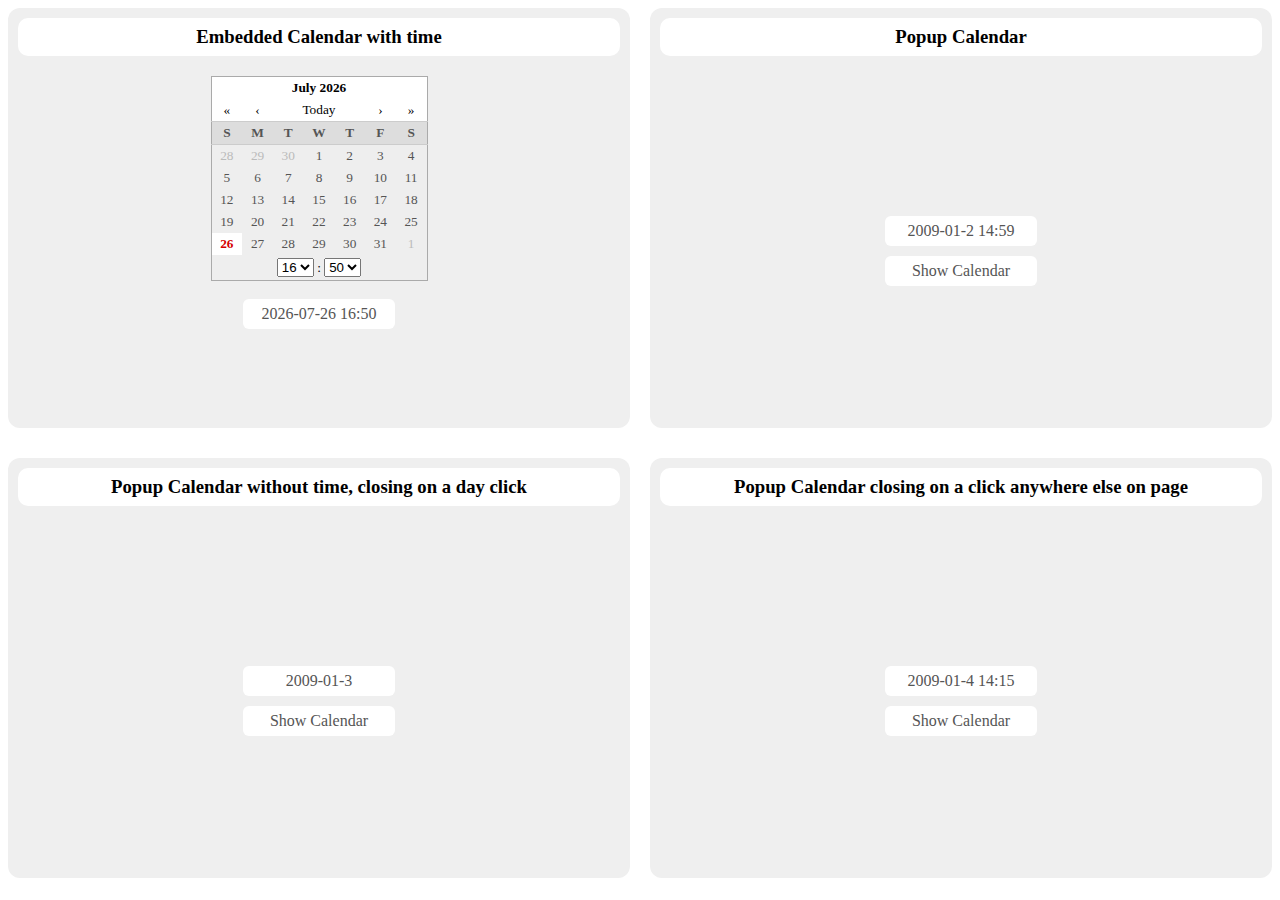
==== examples/index.html @ 53ee53b5 "First impression of version 2.0" ====
<!DOCTYPE html>
<html>
  <head>
    <meta charset="UTF-8">
    <title>CalendarView — JavaScript Calendar Widget</title>
    <link rel="stylesheet" href="../stylesheets/calendarview.css">
    <!--[if lte IE 7]>
    <%= stylesheet_link_tag 'calendarview_ie', :media => :all%>
    <![endif]-->
    <style>
      body {
        font-family: Trebuchet MS;
      }
      div.calendar {
        max-width: 240px;
        margin-left: auto;
        margin-right: auto;
      }
      div.calendar table {
        width: 100%;
      }
      div.dateField {
        width: 140px;
        padding: 6px;
        -webkit-border-radius: 6px;
        -moz-border-radius: 6px;
        color: #555;
        background-color: white;
        margin-left: auto;
        margin-right: auto;
        text-align: center;
      }
      div.popupLauncher:hover {
        background-color: #cde;
        cursor: pointer;
      }
    </style>
    <script src="../lib/prototype.js"></script>
    <script src="../lib/effects.js"></script>
    <script src="../lib/dragdrop.js"></script>
    <script src="../src/widget.js" charset="utf-8"></script>
    <script src="../src/calendar.js" charset="utf-8"></script>
    <script src="../src/locale.js" charset="utf-8"></script>
    <script>

// Embedded Calendar
new Calendar(Widget.Embedded, Calendar.Dates, Calendar.Time, {
   field: 'embeddedDateField',
   parent: 'embeddedCalendar'
});

// Popup Calendar
new Calendar(Widget.Popup, Calendar.Dates, Calendar.Time, {
    field: 'popupDateDate',
    trigger: 'popupDateField',
    setValue: function($super, date){$super(date); console.log('date changed, date is ' + date)}
});

new Calendar(Widget.Popup, Widget.AutoHide, Calendar.Dates, {
    field: 'popupDateDate2',
    trigger: 'popupDateField2'
});

new Calendar(Widget.Popup, Widget.AutoHide, Calendar.Dates, Calendar.Time, {
    field: 'popupDateDate3',
    trigger: 'popupDateField3'
});

    </script>
  </head>
  <body>

    <div style="float: left; width: 50%">
      <div style="height: 400px; background-color: #efefef; padding: 10px; -webkit-border-radius: 12px; -moz-border-radius: 12px; margin-right: 10px">
        <h3 style="text-align: center; background-color: white; -webkit-border-radius: 10px; -moz-border-radius: 10px; margin-top: 0px; margin-bottom: 20px; padding: 8px">
          Embedded Calendar with time
        </h3>
        <div id="embeddedExample" style="">
          <div id="embeddedCalendar" style="margin-left: auto; margin-right: auto">
          </div>
          <br />
          <div id="embeddedDateField" class="dateField">
            Select Date
          </div>
          <br />
        </div>
      </div>
    </div>

    <div style="float: right; width: 50%">
      <div style="height: 400px; background-color: #efefef; padding: 10px; -webkit-border-radius: 12px; -moz-border-radius: 12px; margin-left: 10px">
        <h3 style="text-align: center; background-color: white; -webkit-border-radius: 10px; -moz-border-radius: 10px; margin-top: 0px; margin-bottom: 20px; padding: 8px">
          Popup Calendar
        </h3>
        <div id="popupExample">
          <div id="popupDateDate" class="dateField" style="margin-top: 160px; ">
            2009-01-2 14:59
          </div>
          
          <div id="popupDateField" class="dateField popupLauncher" style="margin-top: 10px;">
            Show Calendar
          </div>
        </div>
      </div>
    </div>


    <br style="clear: both;">


    <div style="float: left; width: 50%; margin-top: 30px">
      <div style="height: 400px; background-color: #efefef; padding: 10px; -webkit-border-radius: 12px; -moz-border-radius: 12px; margin-right: 10px">
        <h3 style="text-align: center; background-color: white; -webkit-border-radius: 10px; -moz-border-radius: 10px; margin-top: 0px; margin-bottom: 20px; padding: 8px">
          Popup Calendar without time, closing on a day click
        </h3>
        <div id="popupExample2">
          <div   id="popupDateDate2" class="dateField" style="margin-top: 160px; ">
            2009-01-3
          </div>
          
          <div id="popupDateField2" class="dateField popupLauncher" style="margin-top: 10px;">
            Show Calendar
          </div>
        </div>
      </div>
    </div>

    <div style="float: right; width: 50%; margin-top: 30px">
      <div style="height: 400px; background-color: #efefef; padding: 10px; -webkit-border-radius: 12px; -moz-border-radius: 12px; margin-left: 10px">
        <h3 style="text-align: center; background-color: white; -webkit-border-radius: 10px; -moz-border-radius: 10px; margin-top: 0px; margin-bottom: 20px; padding: 8px">
          Popup Calendar closing on a click anywhere else on page
        </h3>
        <div id="popupExample3">
          <div   id="popupDateDate3" class="dateField" style="margin-top: 160px; ">
            2009-01-4 14:15
          </div>
          
          <div id="popupDateField3"  class="dateField popupLauncher" style="margin-top: 10px;">
            Show Calendar
          </div>
        </div>
      </div>
    </div>

  </body>
</html>
---- stylesheets/calendarview.css ----
div.calendar
{
  font-size: smaller;
  color: #000;
  z-index: 5;
  width: 217px;
}

div.calendar table
{
  background-color: #eee;
  border: 1px solid #aaa;
  border-collapse: collapse;
}

div.calendar thead {
  background-color: white;
}

div.calendar td,
div.calendar th
{
  padding: 3px;
  text-align: center;
}

div.calendar td.title
{
  font-weight: bold;
}

div.calendar th
{
  background: #ddd;
  border-bottom: 1px solid #ccc;
  border-top: 1px solid #ccc;
  font-weight: bold;
  color: #555;
}

div.calendar tr.days td {
  width: 2em;
  color: #555;
  text-align: center;
  cursor: pointer;
}

div.calendar tr.days td:hover,
div.calendar td.cvbutton:hover
{
  background-color: #34ABFA;
  cursor: pointer;
}


div.calendar tr td.closeButton:hover
{
  background-color: #34ABFA;
  cursor: pointer;
}


div.calendar tr.days td:active
div.calendar td.cvbutton:active
{
  background-color: #cde;
}

div.calendar tr.days td.selected
{
  font-weight: bold;
  background-color: #fff;
  color: #000;
}

div.calendar tr.days td.today
{
  font-weight: bold;
  color: #D50000;
}

div.calendar tr.days td.otherDay
{
  color: #bbb;
}

div.calendar .draggableHandler{
  cursor: move;
}

/*  styles for the date_picker Rails plugin */
span.date_picker a.date_label{
  margin-left: 5px;
  margin-right: 5px;
  text-decoration: none;
}
span.date_picker a.date_label:hover{text-decoration: line-through;}

span.date_picker span.trigger:hover{
  cursor: pointer;
}
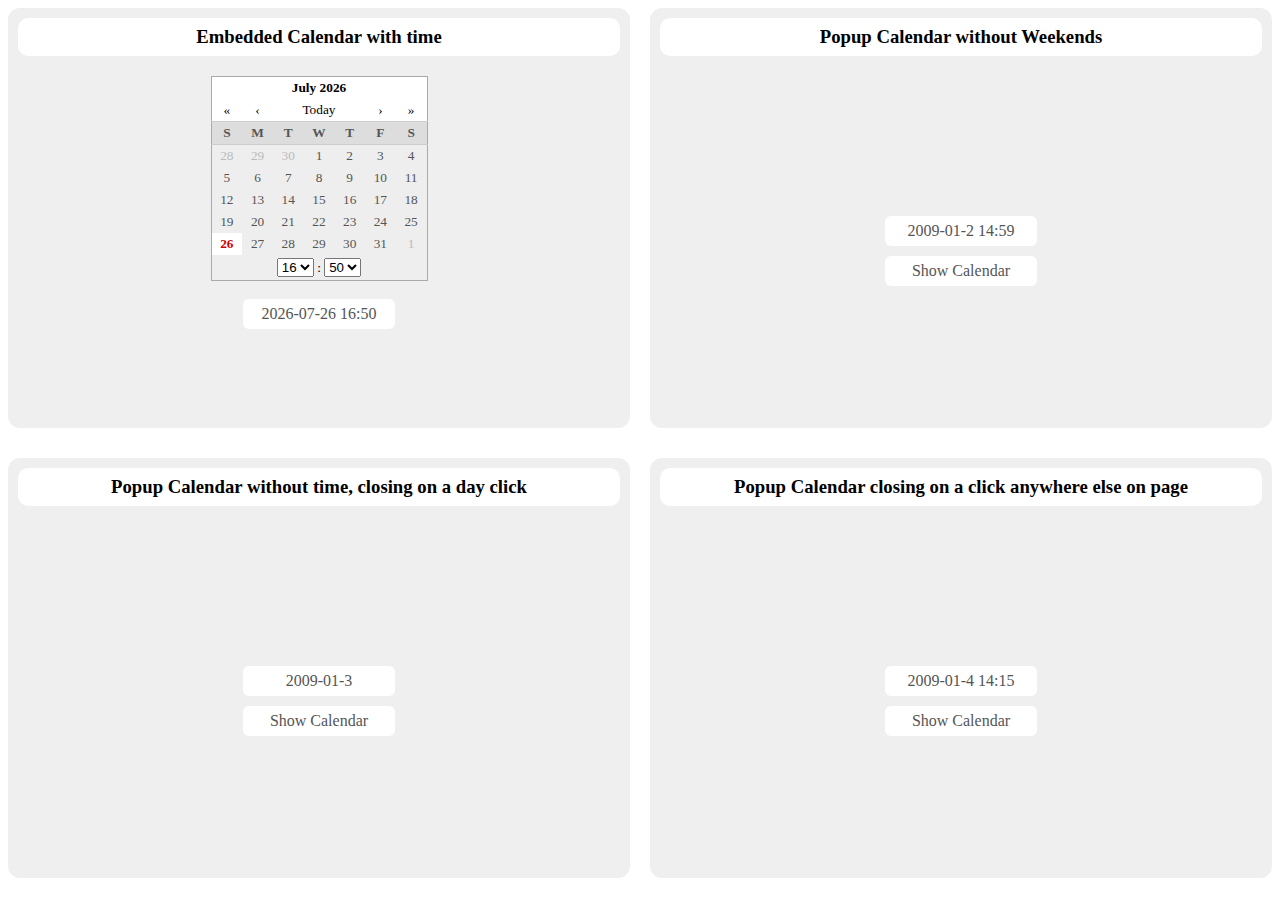
==== commit 1bc48be5: "New disable mixins. Applicable to both dates and times." ====
--- a/examples/index.html
+++ b/examples/index.html
@@ -40,6 +40,7 @@
     <script src="../lib/dragdrop.js"></script>
     <script src="../src/widget.js" charset="utf-8"></script>
     <script src="../src/calendar.js" charset="utf-8"></script>
+    <script src="../src/calendar.disable.js" charset="utf-8"></script>
     <script src="../src/locale.js" charset="utf-8"></script>
     <script>
 
@@ -50,7 +51,7 @@
 });
 
 // Popup Calendar
-new Calendar(Widget.Popup, Calendar.Dates, Calendar.Time, {
+new Calendar(Widget.Popup, Calendar.Dates, Calendar.Time, Calendar.DisableWeekends, {
     field: 'popupDateDate',
     trigger: 'popupDateField',
     setValue: function($super, date){$super(date); console.log('date changed, date is ' + date)}
@@ -90,7 +91,7 @@
     <div style="float: right; width: 50%">
       <div style="height: 400px; background-color: #efefef; padding: 10px; -webkit-border-radius: 12px; -moz-border-radius: 12px; margin-left: 10px">
         <h3 style="text-align: center; background-color: white; -webkit-border-radius: 10px; -moz-border-radius: 10px; margin-top: 0px; margin-bottom: 20px; padding: 8px">
-          Popup Calendar
+          Popup Calendar without Weekends
         </h3>
         <div id="popupExample">
           <div id="popupDateDate" class="dateField" style="margin-top: 160px; ">
--- a/stylesheets/calendarview.css
+++ b/stylesheets/calendarview.css
@@ -53,8 +53,18 @@
   cursor: pointer;
 }
 
+div.calendar .closeButton
+{
+  font-weight: bold;
+  text-align: center;
+  padding: 3px;
+  position: absolute;
+  right: 0;
+  top: 0;
+  width: 2em;
+}
 
-div.calendar tr td.closeButton:hover
+div.calendar .closeButton:hover
 {
   background-color: #34ABFA;
   cursor: pointer;
@@ -85,6 +95,17 @@
   color: #bbb;
 }
 
+div.calendar tr.days td.disabled
+{
+  background-color: #ddd;
+  cursor: default;
+  text-shadow: 1px 1px 0.01px #fff;
+}
+div.calendar tr.days td.disabled:not(.otherDay)
+{
+  color: #888;
+}
+
 div.calendar .draggableHandler{
   cursor: move;
 }
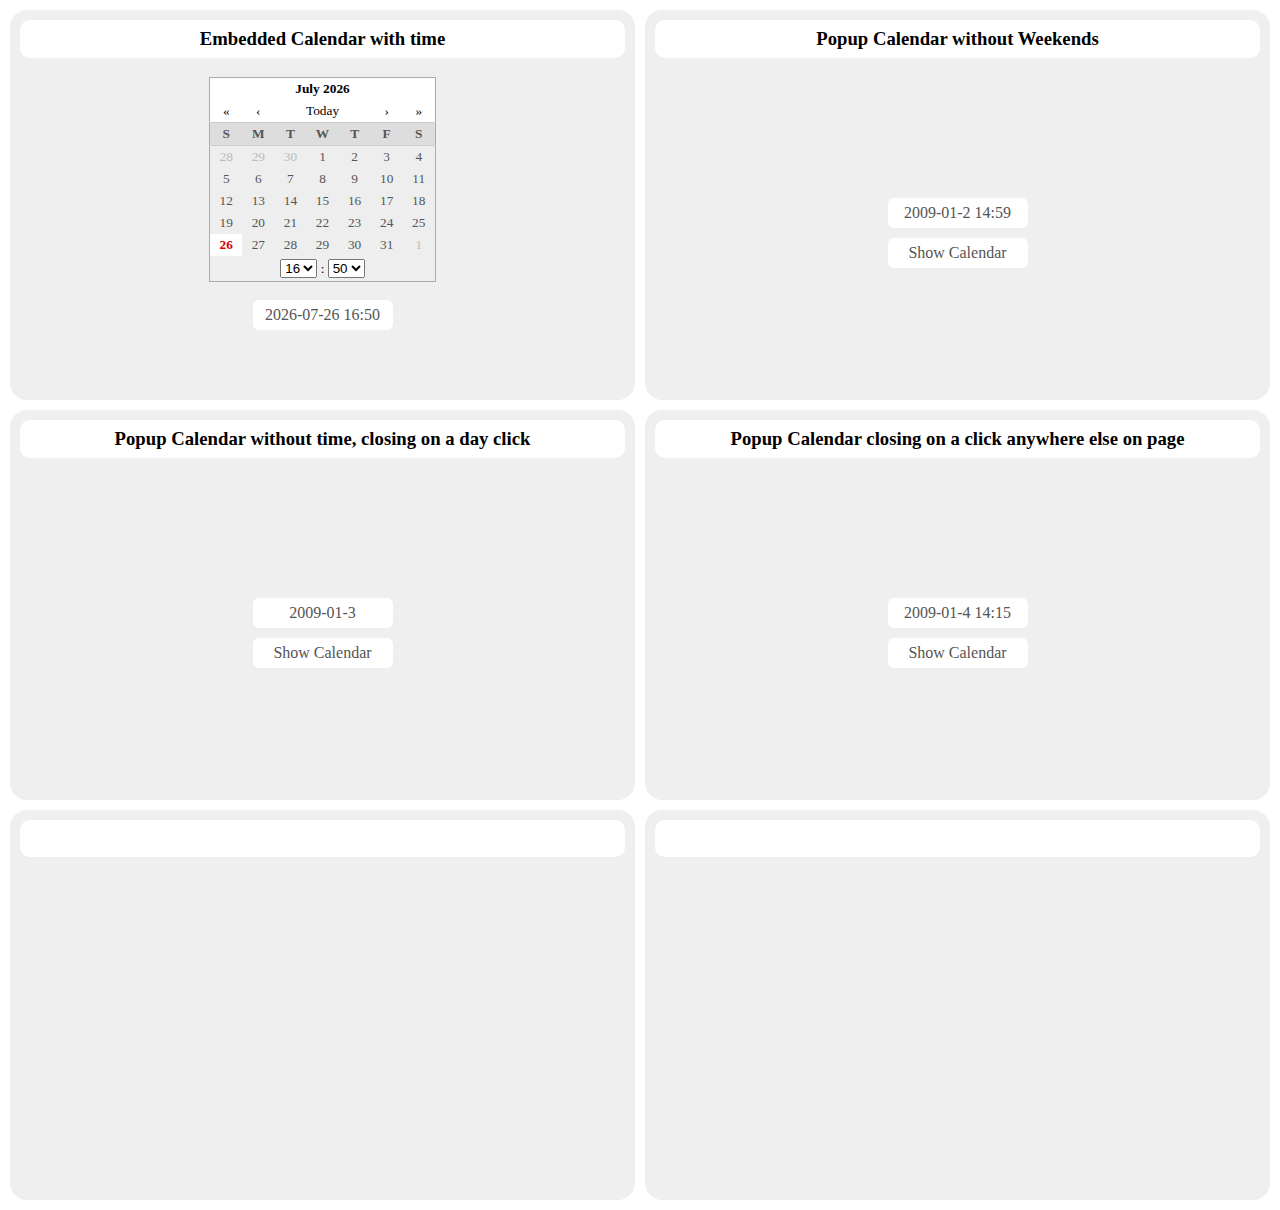
==== commit d66d4587: "Clean up example page for more space and responsive design tests." ====
--- a/examples/index.html
+++ b/examples/index.html
@@ -4,31 +4,77 @@
     <meta charset="UTF-8">
     <title>CalendarView — JavaScript Calendar Widget</title>
     <link rel="stylesheet" href="../stylesheets/calendarview.css">
-    <!--[if lte IE 7]>
-    <%= stylesheet_link_tag 'calendarview_ie', :media => :all%>
-    <![endif]-->
     <style>
+      * {
+        box-sizing: border-box;
+      }
       body {
         font-family: Trebuchet MS;
+        margin: 5px;
       }
-      div.calendar {
-        max-width: 240px;
+      article>* {
+        float: left;
+        width: 100%;
+        background-color: #efefef;
+        border: 5px solid #fff;
+        -webkit-border-radius: 22px;
+        -moz-border-radius: 22px;
+        border-radius: 22px;
+        height: 400px;
+        padding: 10px;
+      }
+      @media (min-width: 1000px) {
+        article>* {
+          width: 50%
+        }
+      }
+      @media (min-width: 1500px) {
+        article>* {
+          width: 33.33%
+        }
+      }
+      @media (min-width: 2000px) {
+        article>* {
+          width: 20%
+        }
+      }
+      article:after {
+        clear: both;
+        content: "";
+        display: block;
+      }
+      h3 {
+        background-color: #fff;
+        -webkit-border-radius: 10px;
+        -moz-border-radius: 10px;
+        border-radius: 10px;
+        text-align: center;
+        margin-top: 0;
+        padding: 8px;
+        min-height: 2em;
+      }
+      #embeddedCalendar {
+        text-align: center;
+      }
+      #embeddedCalendar div.calendar {
         margin-left: auto;
         margin-right: auto;
-      }
-      div.calendar table {
-        width: 100%;
       }
       div.dateField {
         width: 140px;
         padding: 6px;
         -webkit-border-radius: 6px;
         -moz-border-radius: 6px;
+        border-radius: 6px;
         color: #555;
         background-color: white;
         margin-left: auto;
         margin-right: auto;
+        margin-top: 140px;
         text-align: center;
+      }
+      div.popupLauncher {
+        margin-top: 10px;
       }
       div.popupLauncher:hover {
         background-color: #cde;
@@ -70,78 +116,67 @@
     </script>
   </head>
   <body>
-
-    <div style="float: left; width: 50%">
-      <div style="height: 400px; background-color: #efefef; padding: 10px; -webkit-border-radius: 12px; -moz-border-radius: 12px; margin-right: 10px">
-        <h3 style="text-align: center; background-color: white; -webkit-border-radius: 10px; -moz-border-radius: 10px; margin-top: 0px; margin-bottom: 20px; padding: 8px">
+    <article>
+      <div>
+        <h3>
           Embedded Calendar with time
         </h3>
-        <div id="embeddedExample" style="">
-          <div id="embeddedCalendar" style="margin-left: auto; margin-right: auto">
-          </div>
-          <br />
-          <div id="embeddedDateField" class="dateField">
-            Select Date
-          </div>
-          <br />
+        <div id="embeddedCalendar">
+        </div>
+        <br />
+        <div id="embeddedDateField" class="dateField" style="margin-top: 0">
+          Select Date
         </div>
       </div>
-    </div>
-
-    <div style="float: right; width: 50%">
-      <div style="height: 400px; background-color: #efefef; padding: 10px; -webkit-border-radius: 12px; -moz-border-radius: 12px; margin-left: 10px">
-        <h3 style="text-align: center; background-color: white; -webkit-border-radius: 10px; -moz-border-radius: 10px; margin-top: 0px; margin-bottom: 20px; padding: 8px">
+    
+      <div>
+        <h3>
           Popup Calendar without Weekends
         </h3>
-        <div id="popupExample">
-          <div id="popupDateDate" class="dateField" style="margin-top: 160px; ">
-            2009-01-2 14:59
-          </div>
-          
-          <div id="popupDateField" class="dateField popupLauncher" style="margin-top: 10px;">
-            Show Calendar
-          </div>
+        <div id="popupDateDate" class="dateField">
+          2009-01-2 14:59
+        </div>
+        <div id="popupDateField" class="dateField popupLauncher">
+          Show Calendar
         </div>
       </div>
-    </div>
-
-
-    <br style="clear: both;">
-
-
-    <div style="float: left; width: 50%; margin-top: 30px">
-      <div style="height: 400px; background-color: #efefef; padding: 10px; -webkit-border-radius: 12px; -moz-border-radius: 12px; margin-right: 10px">
-        <h3 style="text-align: center; background-color: white; -webkit-border-radius: 10px; -moz-border-radius: 10px; margin-top: 0px; margin-bottom: 20px; padding: 8px">
+    
+      <div>
+        <h3>
           Popup Calendar without time, closing on a day click
         </h3>
-        <div id="popupExample2">
-          <div   id="popupDateDate2" class="dateField" style="margin-top: 160px; ">
-            2009-01-3
-          </div>
-          
-          <div id="popupDateField2" class="dateField popupLauncher" style="margin-top: 10px;">
-            Show Calendar
-          </div>
+        <div id="popupDateDate2" class="dateField">
+          2009-01-3
+        </div>
+        <div id="popupDateField2" class="dateField popupLauncher">
+          Show Calendar
         </div>
       </div>
-    </div>
-
-    <div style="float: right; width: 50%; margin-top: 30px">
-      <div style="height: 400px; background-color: #efefef; padding: 10px; -webkit-border-radius: 12px; -moz-border-radius: 12px; margin-left: 10px">
-        <h3 style="text-align: center; background-color: white; -webkit-border-radius: 10px; -moz-border-radius: 10px; margin-top: 0px; margin-bottom: 20px; padding: 8px">
+    
+      <div>
+        <h3>
           Popup Calendar closing on a click anywhere else on page
         </h3>
-        <div id="popupExample3">
-          <div   id="popupDateDate3" class="dateField" style="margin-top: 160px; ">
-            2009-01-4 14:15
-          </div>
-          
-          <div id="popupDateField3"  class="dateField popupLauncher" style="margin-top: 10px;">
-            Show Calendar
-          </div>
+        <div id="popupDateDate3" class="dateField">
+          2009-01-4 14:15
+        </div>
+        <div id="popupDateField3" class="dateField popupLauncher">
+          Show Calendar
         </div>
       </div>
-    </div>
-
+      
+      <div>
+        <h3>
+          
+        </h3>
+      </div>
+    
+      <div>
+        <h3>
+          
+        </h3>
+      </div>
+    
+    </article>
   </body>
 </html>--- a/stylesheets/calendarview.css
+++ b/stylesheets/calendarview.css
@@ -4,7 +4,13 @@
   font-size: smaller;
   color: #000;
   z-index: 5;
-  width: 217px;
+  width: 17em;
+ -webkit-user-select: none;
+ -moz-user-select: none;
+ -ms-user-select: none;
+ -o-user-select: none;
+  user-select: none;
+  cursor: default;
 }
 
 div.calendar table
@@ -40,9 +46,9 @@
 }
 
 div.calendar tr.days td {
+  box-sizing: content-box;
   width: 2em;
   color: #555;
-  text-align: center;
   cursor: pointer;
 }
 
@@ -61,6 +67,7 @@
   position: absolute;
   right: 0;
   top: 0;
+  box-sizing: content-box;
   width: 2em;
 }
 
@@ -95,6 +102,11 @@
   color: #bbb;
 }
 
+div.calendar th.weekend,
+div.calendar tr.days .weekend
+{
+}
+
 div.calendar tr.days td.disabled
 {
   background-color: #ddd;
@@ -106,18 +118,7 @@
   color: #888;
 }
 
-div.calendar .draggableHandler{
+div.popup td.title
+{
   cursor: move;
 }
-
-/*  styles for the date_picker Rails plugin */
-span.date_picker a.date_label{
-  margin-left: 5px;
-  margin-right: 5px;
-  text-decoration: none;
-}
-span.date_picker a.date_label:hover{text-decoration: line-through;}
-
-span.date_picker span.trigger:hover{
-  cursor: pointer;
-}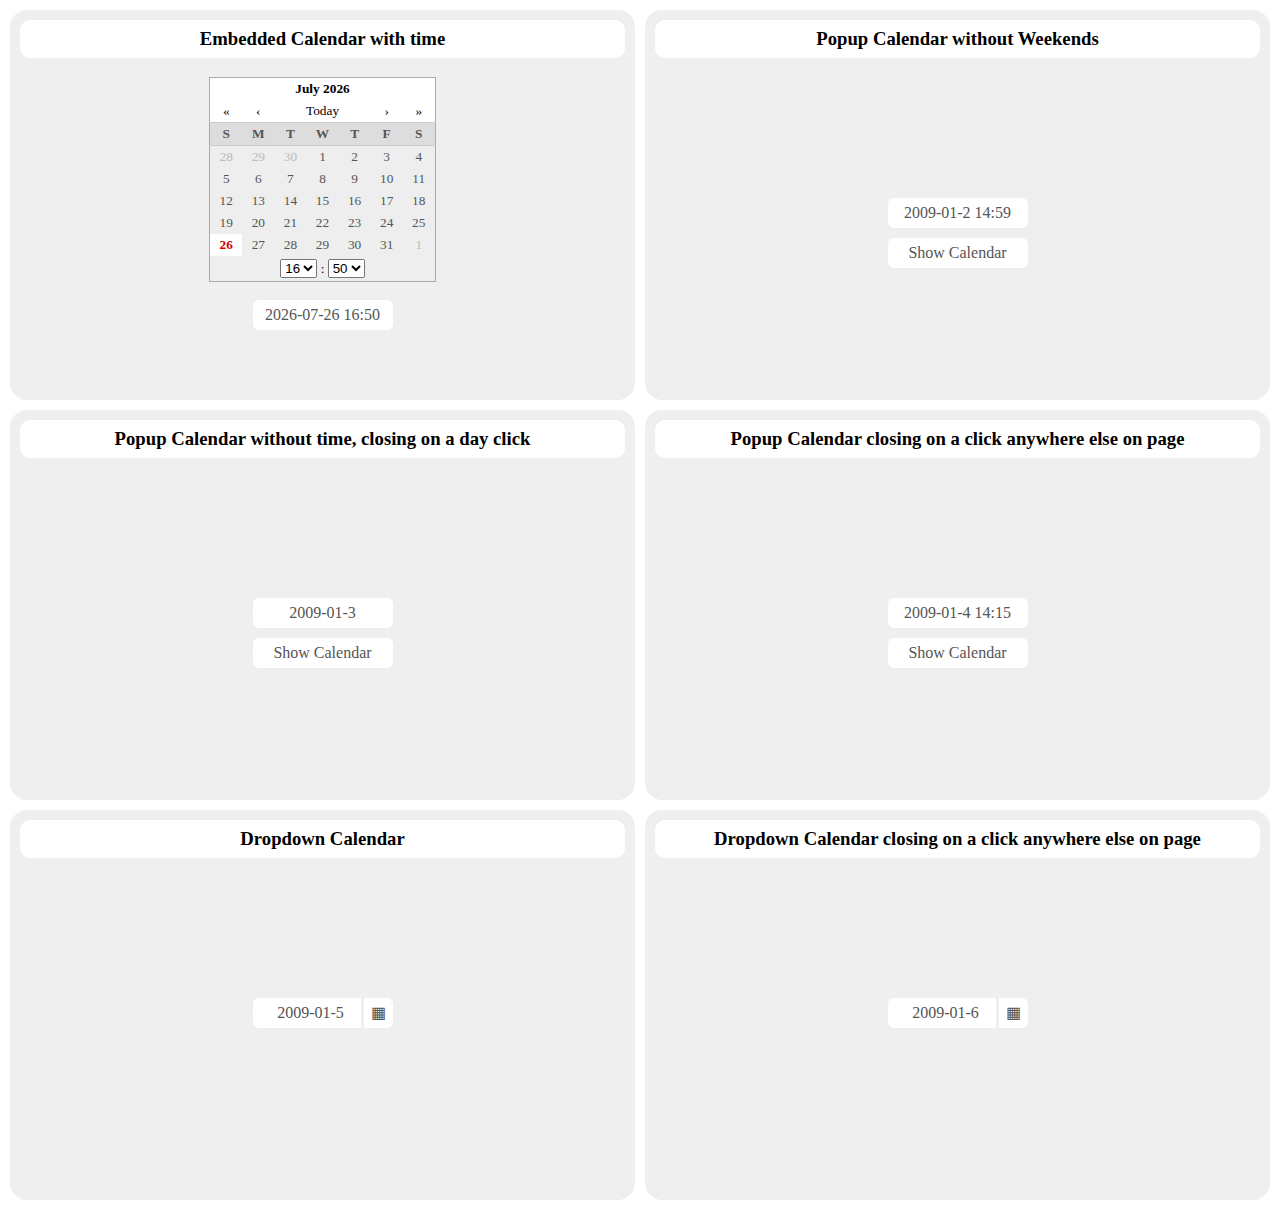
==== commit 1c675d18: "New display mode, `Widget.Dropdown`" ====
--- a/examples/index.html
+++ b/examples/index.html
@@ -75,10 +75,25 @@
       }
       div.popupLauncher {
         margin-top: 10px;
+        cursor: pointer;
       }
       div.popupLauncher:hover {
         background-color: #cde;
+      }
+      div.dropdownLauncher {
         cursor: pointer;
+        padding-right: 30px;
+        position: relative;
+      }
+      div.dropdownLauncher:after {
+        border-left: medium solid #efefef;
+        bottom: 0;
+        content: "▦";
+        display: block;
+        padding: 5px 7px;
+        position: absolute;
+        right: 0;
+        top: 0;
       }
     </style>
     <script src="../lib/prototype.js"></script>
@@ -113,6 +128,15 @@
     trigger: 'popupDateField3'
 });
 
+//Popup Calendar
+new Calendar(Widget.Dropdown, Calendar.Dates, {
+    field: 'dropdownDateDate1'
+});
+
+new Calendar(Widget.Dropdown, Widget.AutoHide, Calendar.Dates, {
+    field: 'dropdownDateDate2'
+});
+
     </script>
   </head>
   <body>
@@ -167,14 +191,20 @@
       
       <div>
         <h3>
-          
-        </h3>
-      </div>
-    
-      <div>
-        <h3>
-          
-        </h3>
+          Dropdown Calendar
+        </h3>
+        <div id="dropdownDateDate1" class="dateField dropdownLauncher">
+          2009-01-5
+        </div>
+      </div>
+    
+      <div>
+        <h3>
+          Dropdown Calendar closing on a click anywhere else on page
+        </h3>
+        <div id="dropdownDateDate2" class="dateField dropdownLauncher">
+          2009-01-6
+        </div>
       </div>
     
     </article>
--- a/stylesheets/calendarview.css
+++ b/stylesheets/calendarview.css
@@ -3,7 +3,6 @@
 {
   font-size: smaller;
   color: #000;
-  z-index: 5;
   width: 17em;
  -webkit-user-select: none;
  -moz-user-select: none;
@@ -118,7 +117,26 @@
   color: #888;
 }
 
+div.popup
+{
+  z-index: 5;
+}
+
 div.popup td.title
 {
   cursor: move;
 }
+
+div.dropdown
+{
+  background-color: #fff;
+  border: 2px solid #ccc;
+  border-radius: 7px;
+  box-shadow: 5px 5px 3px #777;
+  padding: 5px;
+}
+
+div.dropdown td.title
+{
+  display: none;
+}
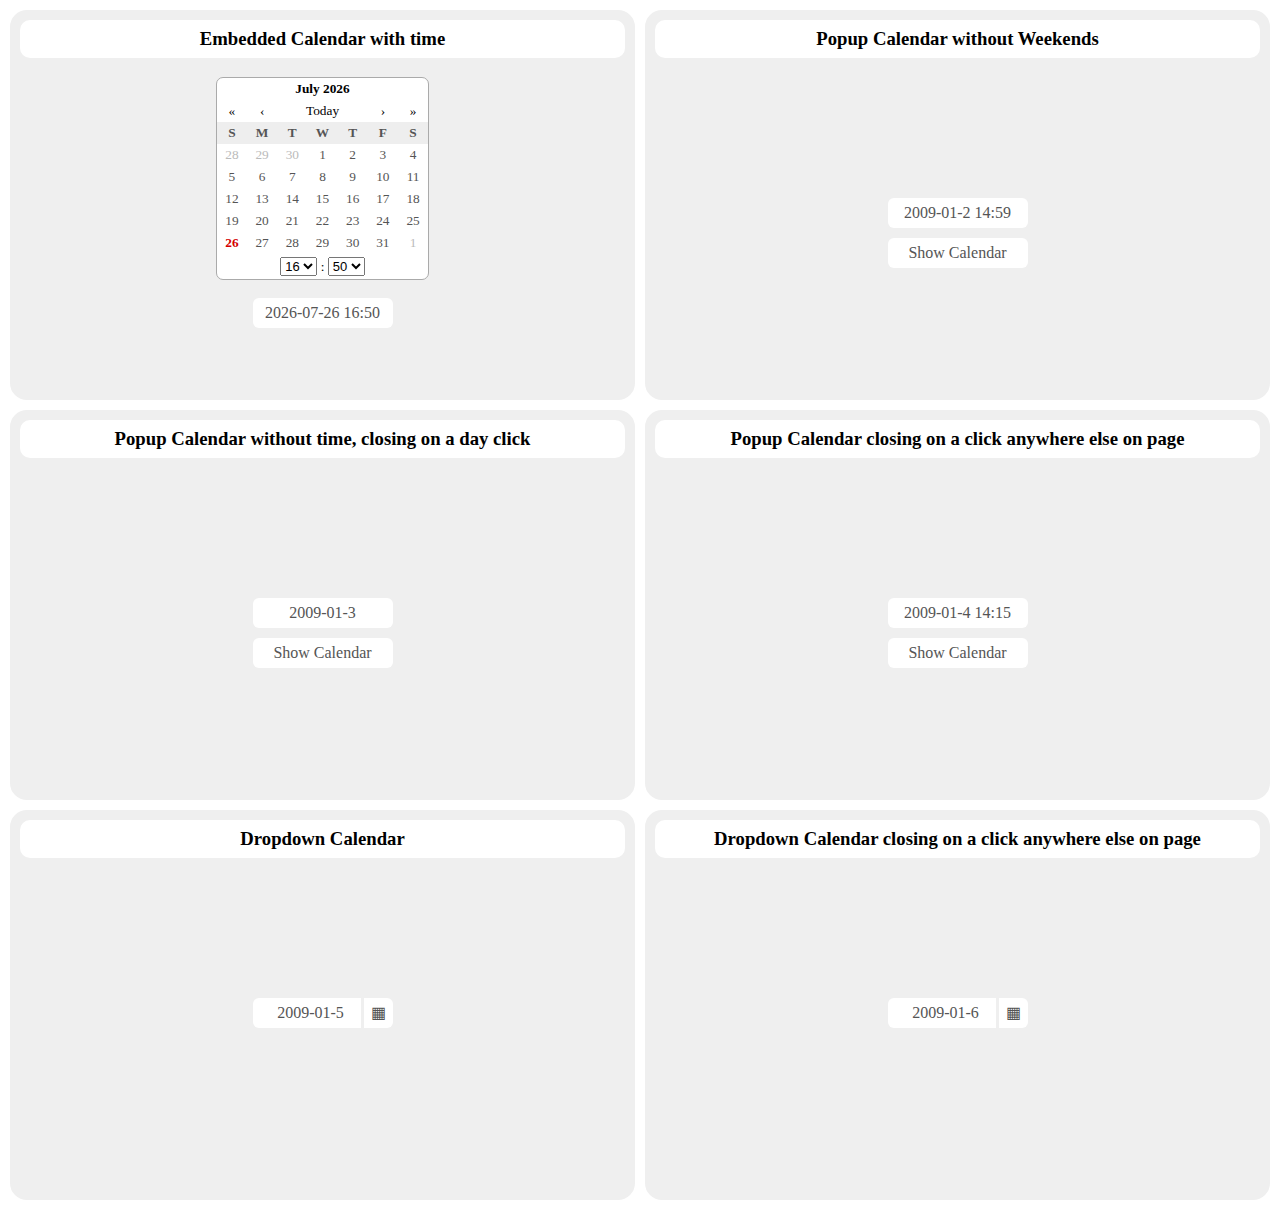
==== commit 3e389ac2: "Prettify the examples." ====
--- a/examples/index.html
+++ b/examples/index.html
@@ -5,6 +5,8 @@
     <title>CalendarView — JavaScript Calendar Widget</title>
     <link rel="stylesheet" href="../stylesheets/calendarview.css">
     <style>
+
+      /* basic layout */
       * {
         box-sizing: border-box;
       }
@@ -38,11 +40,15 @@
           width: 20%
         }
       }
+
+      /* clearfix */
       article:after {
         clear: both;
         content: "";
         display: block;
       }
+
+      /* border-radius... border-radius everywhere! */
       h3 {
         background-color: #fff;
         -webkit-border-radius: 10px;
@@ -95,6 +101,35 @@
         right: 0;
         top: 0;
       }
+
+      /* prettify the sample calendars */
+      div.calendar table {
+        border-collapse: separate;
+        border-spacing: 0;
+        -webkit-border-radius: 7px;
+        -moz-border-radius: 7px;
+        border-radius: 7px;
+      }
+      div.popup a.closeButton {
+        -webkit-border-top-right-radius: 7px;
+        -moz-border-top-right-radius: 7px;
+        border-top-right-radius: 7px;
+      }
+      div.dropdown {
+        border: 2px solid #ccc;
+        -webkit-border-radius: 7px;
+        -moz-border-radius: 7px;
+        border-radius: 7px;
+        box-shadow: 5px 5px 3px #777;
+        padding: 5px;
+      }
+      div.dropdown table {
+        border-color: #efefef;
+        border-width: medium 0 0;
+        -webkit-border-radius: 0px;
+        -moz-border-radius: 0px;
+        border-radius: 0px;
+      }
     </style>
     <script src="../lib/prototype.js"></script>
     <script src="../lib/effects.js"></script>
--- a/stylesheets/calendarview.css
+++ b/stylesheets/calendarview.css
@@ -3,7 +3,7 @@
 {
   font-size: smaller;
   color: #000;
-  width: 17em;
+  width: 16em;
  -webkit-user-select: none;
  -moz-user-select: none;
  -ms-user-select: none;
@@ -12,15 +12,25 @@
   cursor: default;
 }
 
+div.calendar select
+{
+  font-size: small;
+}
+
+@media only screen and (max-width: 400px) {
+  div.calendar {
+    font-size: larger;
+  }
+  div.calendar select {
+    font-size: large;
+  }
+}
+
 div.calendar table
 {
-  background-color: #eee;
+  background-color: white;
   border: 1px solid #aaa;
   border-collapse: collapse;
-}
-
-div.calendar thead {
-  background-color: white;
 }
 
 div.calendar td,
@@ -37,9 +47,7 @@
 
 div.calendar th
 {
-  background: #ddd;
-  border-bottom: 1px solid #ccc;
-  border-top: 1px solid #ccc;
+  background: #eee;
   font-weight: bold;
   color: #555;
 }
@@ -86,13 +94,11 @@
 div.calendar tr.days td.selected
 {
   font-weight: bold;
-  background-color: #fff;
   color: #000;
 }
 
 div.calendar tr.days td.today
 {
-  font-weight: bold;
   color: #D50000;
 }
 
@@ -108,9 +114,8 @@
 
 div.calendar tr.days td.disabled
 {
-  background-color: #ddd;
+  background-color: #eee;
   cursor: default;
-  text-shadow: 1px 1px 0.01px #fff;
 }
 div.calendar tr.days td.disabled:not(.otherDay)
 {
@@ -130,13 +135,10 @@
 div.dropdown
 {
   background-color: #fff;
-  border: 2px solid #ccc;
-  border-radius: 7px;
-  box-shadow: 5px 5px 3px #777;
-  padding: 5px;
+  border: 1px solid #aaa;
 }
 
-div.dropdown td.title
+div.dropdown table
 {
-  display: none;
+  border-width: thin 0 0;
 }
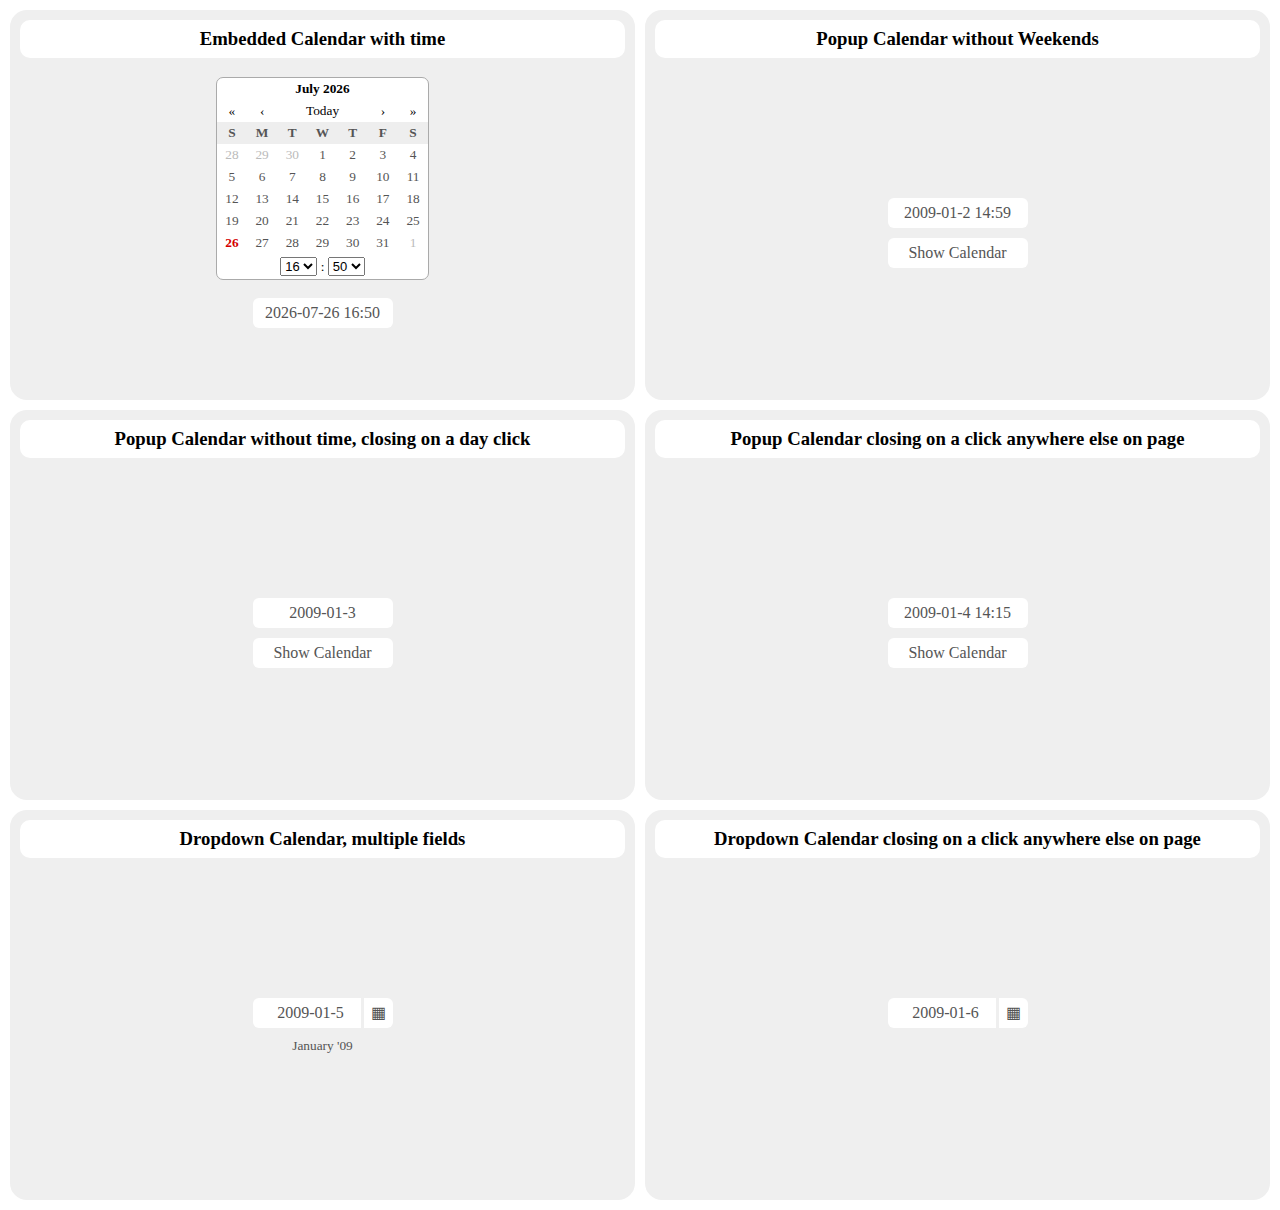
==== commit f2dbb0ae: "Output to multiple fields." ====
--- a/examples/index.html
+++ b/examples/index.html
@@ -79,6 +79,13 @@
         margin-top: 140px;
         text-align: center;
       }
+      small {
+        color: #555;
+        display: block;
+        margin: 10px auto;
+        text-align: center;
+        width: 140px;
+      }
       div.popupLauncher {
         margin-top: 10px;
         cursor: pointer;
@@ -165,7 +172,7 @@
 
 //Popup Calendar
 new Calendar(Widget.Dropdown, Calendar.Dates, {
-    field: 'dropdownDateDate1'
+    field: ['dropdownDateDate1', 'dropdownDateField1']
 });
 
 new Calendar(Widget.Dropdown, Widget.AutoHide, Calendar.Dates, {
@@ -226,11 +233,12 @@
       
       <div>
         <h3>
-          Dropdown Calendar
+          Dropdown Calendar, multiple fields
         </h3>
         <div id="dropdownDateDate1" class="dateField dropdownLauncher">
           2009-01-5
         </div>
+        <small id="dropdownDateField1" data-format="%B '%y">January '09</small>
       </div>
     
       <div>
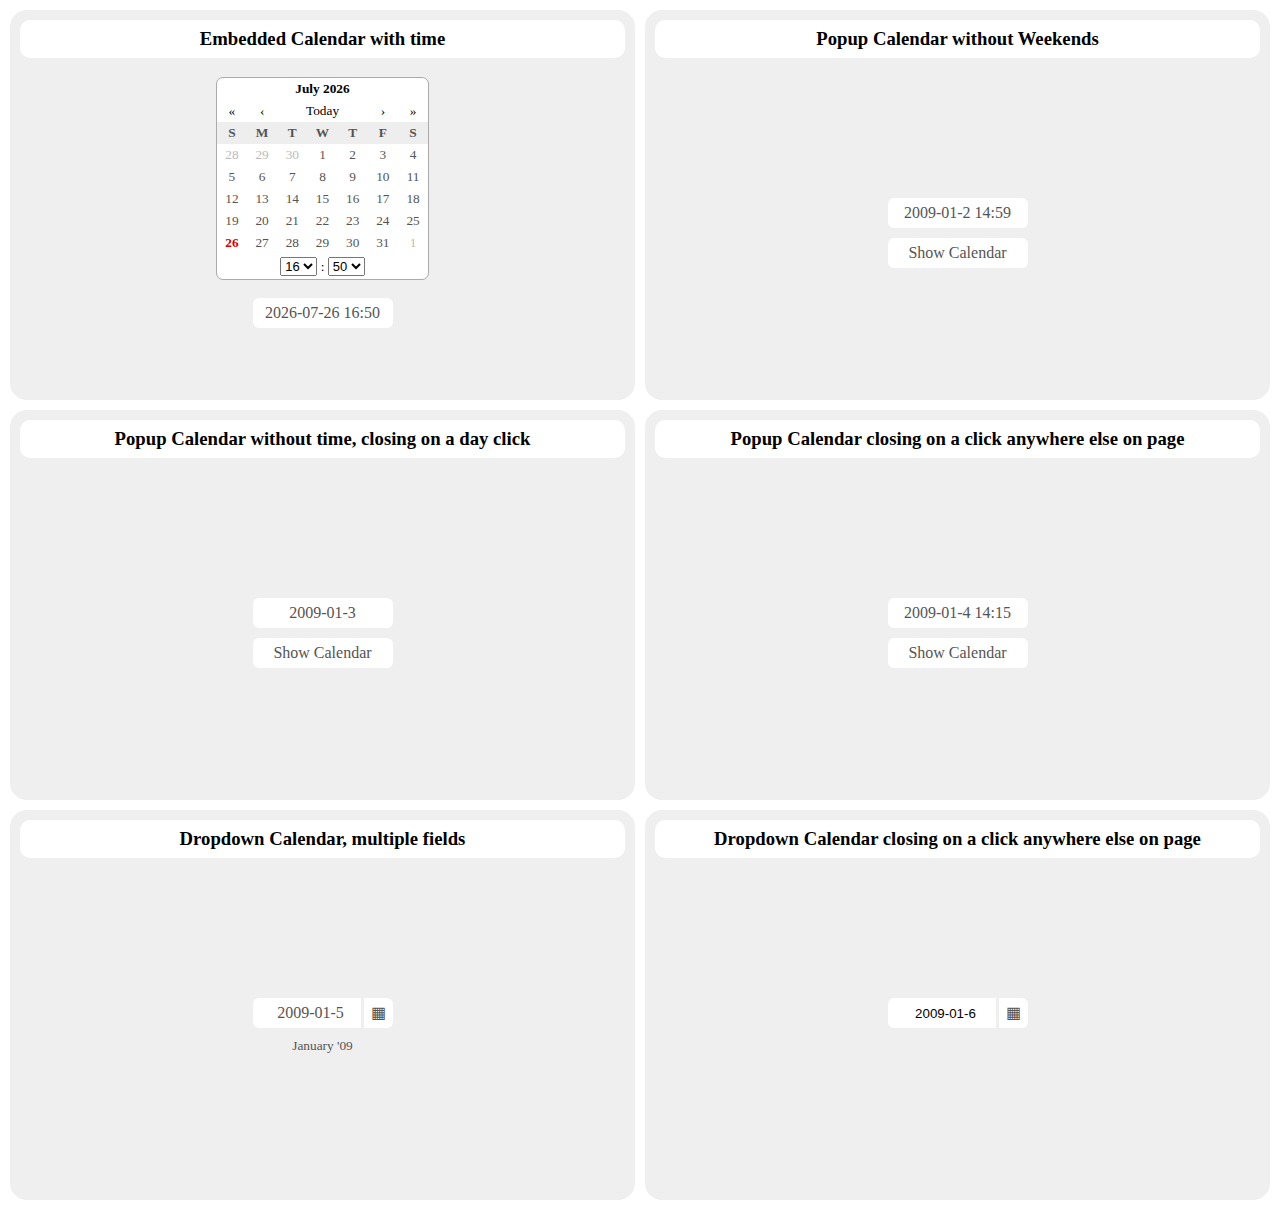
==== commit 0f672d75: "Fix. Calendar.Dropdown aligns itself with field which is a parent." ====
--- a/examples/index.html
+++ b/examples/index.html
@@ -246,7 +246,7 @@
           Dropdown Calendar closing on a click anywhere else on page
         </h3>
         <div id="dropdownDateDate2" class="dateField dropdownLauncher">
-          2009-01-6
+          <input value="2009-01-6" style="border: 0; text-align: center; width: 100px" />
         </div>
       </div>
     
